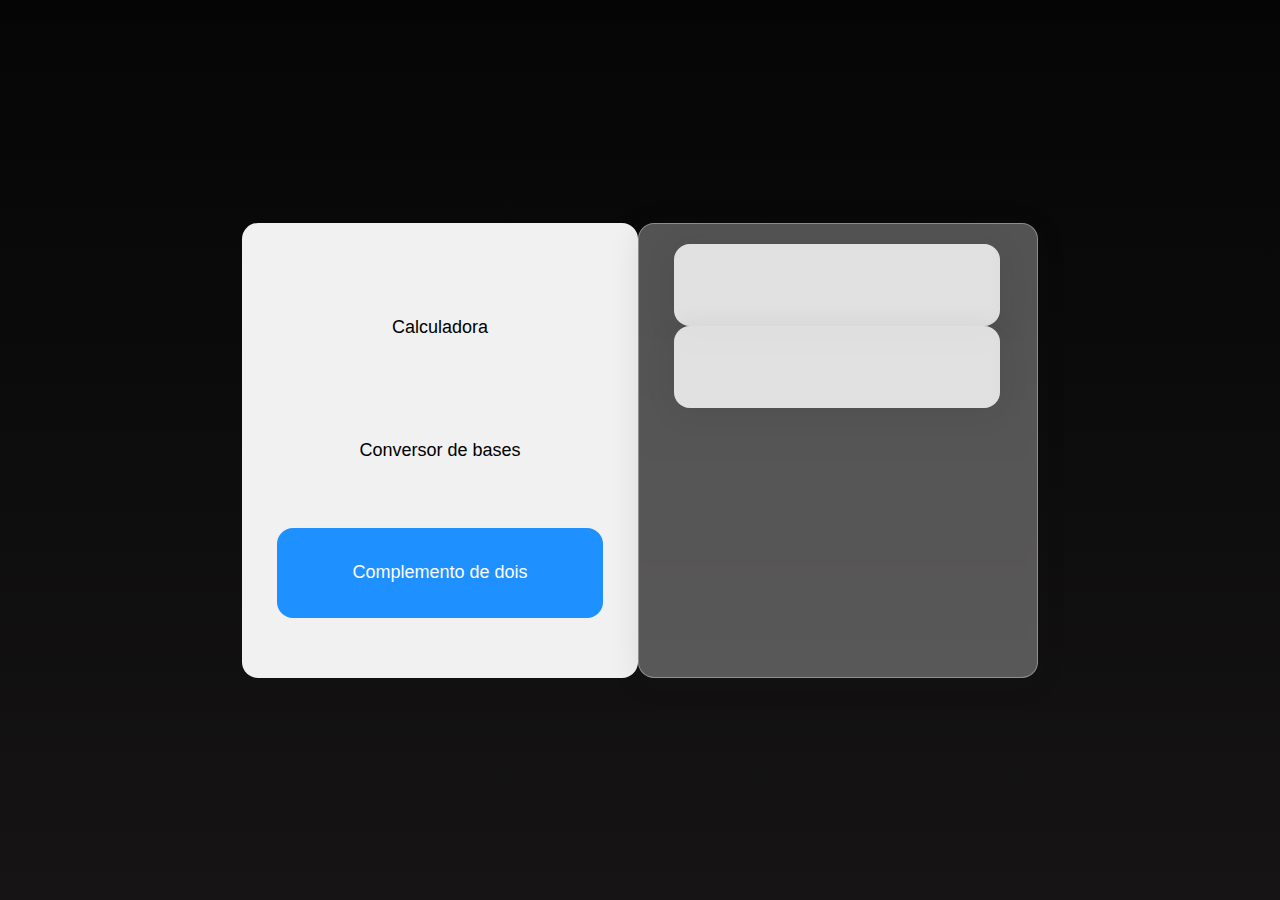
==== html/binConversor.html @ 500257fc "primeiro commit" ====
<!DOCTYPE html>
<html lang="pt-br">
  <head>
    <meta charset="UTF-8" />
    <meta name="viewport" content="width=device-width, initial-scale=1.0" />
    <link rel="stylesheet" href="../style/style.css" />
    <title>Conversor para complemento de dois</title>
  </head>
  <body>
    <div class="menu">
      <div class="header-right">
        <a href="index.html">Calculadora</a>
        <a href="conversor.html">Conversor de bases</a>
        <a class="active" href="binConversor.html">Complemento de dois</a>
      </div>
    </div>

    <div class="wrapper">
      <input type="number" class="screen" />
      <input type="number" class="screen" />
    </div>
  </body>
</html>
---- style/style.css ----
html {
  box-sizing: border-box;
  height: 100%;
}

*,
*::before,
*::after {
  box-sizing: inherit;
  margin: 0;
  padding: 0;
}

body {
  align-items: center;
  background: linear-gradient(180deg, #050505, #161414);
  display: flex;
  font-family: Arial, Helvetica, sans-serif;
  font-display: swap;
  height: inherit;
  justify-content: center;
}

/*
MENU
*/

/* Style the header with a grey background and some padding */
.menu {
  display: flex;
  align-items: center;
  overflow: hidden;
  background-color: #f1f1f1;
  padding: 20px 10px;
  border-radius: 16px;
  height: 455px;
  padding: 20px 35px;
}

/* Style the header links */
.menu a {
  float: none;
  display: block;
  text-align: left;
  color: black;
  text-align: center;
  padding: 10% 0;
  text-decoration: none;
  font-size: 18px;
  line-height: 25px;
  border-radius: 16px;
  margin: 10% 0;
  width: 326px;
}

/* Change the background color on mouse-over */
.menu a:hover {
  background-color: #ddd;
  color: black;
}

/* Style the active/current link*/
.menu a.active {
  background-color: dodgerblue;
  color: white;
}

/* Float the link section to the right */
/*.header-right {
  float: right;
}*/

/*
CALCULADORA
*/

.wrapper {
  backdrop-filter: blur(5.5px);
  -webkit-backdrop-filter: blur(5.5px);
  border-radius: 16px;
  box-shadow: 0 4px 30px rgba(35, 35, 35, 0.1);
  color: #232323;
  backdrop-filter: blur(4px);
  -webkit-backdrop-filter: blur(4px);
  background: rgba(255, 255, 255, 0.3);
  border: 1px solid rgba(255, 255, 255, 0.34);
  flex-basis: 400px;
  height: 455px;
  padding: 20px 35px;
}

.screen {
  backdrop-filter: blur(5.5px);
  -webkit-backdrop-filter: blur(5.5px);
  background: rgba(255, 255, 255, 0.75);
  border: 1px solid rgba(255, 255, 255, 0.01);
  border-radius: 16px;
  box-shadow: 0 4px 30px rgba(35, 35, 35, 0.1);
  color: #232323;
  font-size: 35px;
  overflow: auto;
  padding: 20px;
  text-align: right;
  width: 326px;
}

.calc-button-row {
  display: flex;
  justify-content: space-between;
  margin: 5% 0;
}

.calc-button {
  backdrop-filter: blur(5.5px);
  -webkit-backdrop-filter: blur(5.5px);
  background: rgba(255, 255, 255, 0.75);
  border: 1px solid rgba(255, 255, 255, 0.01);
  border-radius: 16px;
  box-shadow: 0 4px 30px rgba(35, 35, 35, 0.1);
  color: #232323;
  flex-basis: 20%;
  font-family: inherit;
  font-size: 24px;
  height: 65px;
}

.operator {
  backdrop-filter: blur(5.5px);
  -webkit-backdrop-filter: blur(5.5px);
  background: rgba(255, 255, 255, 0.75);
  border: 1px solid rgba(255, 255, 255, 0.01);
  border-radius: 16px;
  box-shadow: 0 4px 30px rgba(35, 35, 35, 0.1);
  color: #fff;
  background: #d72880;
}

.operator:hover {
  background-color: inherit;
  color: inherit;
}

.calc-button:hover {
  background-color: inherit;
}

.calc-button:active {
  background-color: #ffef78;
}

.double {
  flex-basis: 47%;
}

.full {
  flex-basis: 100%;
}
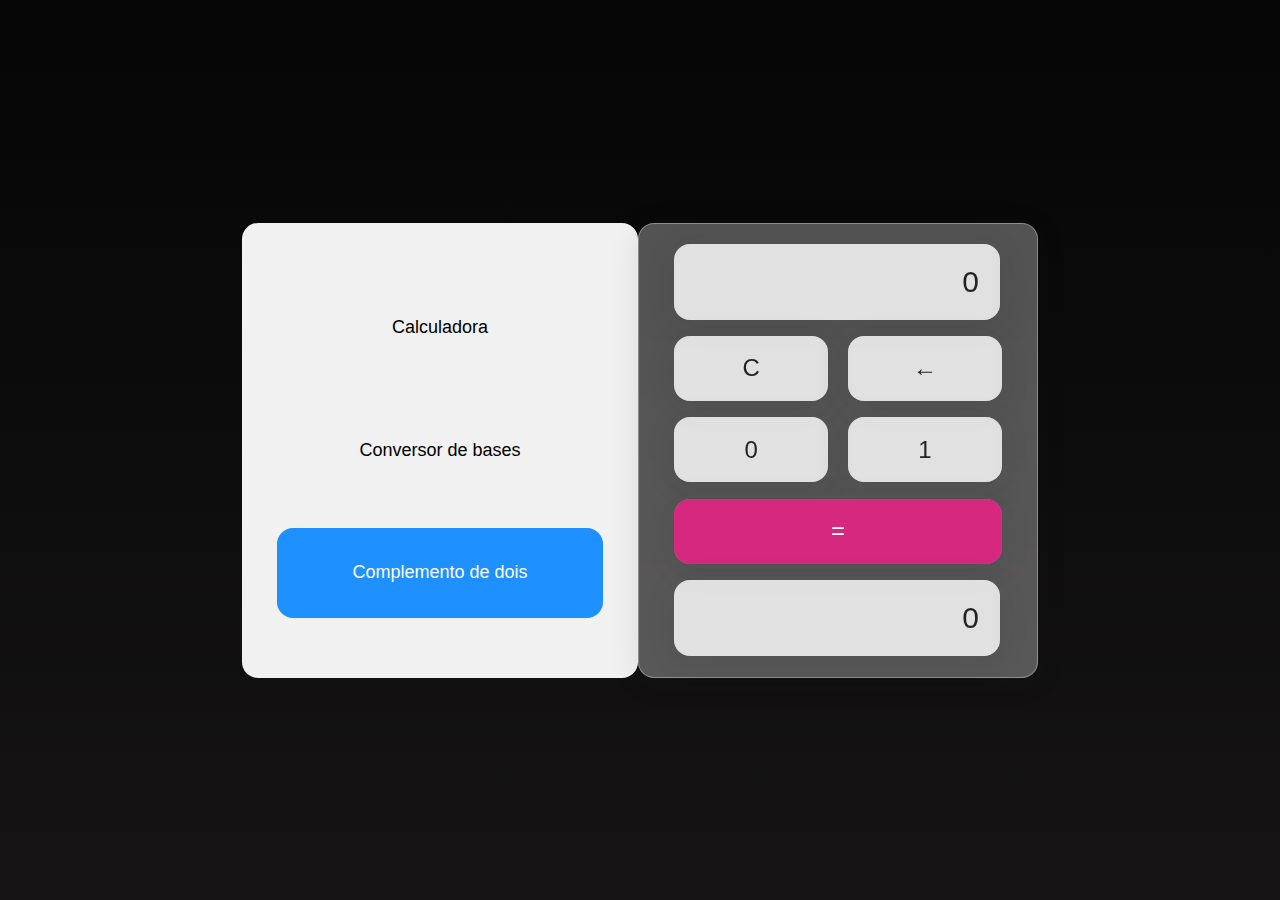
==== commit 5c89a4d3: "Conversões" ====
--- a/html/binConversor.html
+++ b/html/binConversor.html
@@ -3,7 +3,7 @@
   <head>
     <meta charset="UTF-8" />
     <meta name="viewport" content="width=device-width, initial-scale=1.0" />
-    <link rel="stylesheet" href="../style/style.css" />
+    <link rel="stylesheet" href="../style/twoComplement.css" />
     <title>Conversor para complemento de dois</title>
   </head>
   <body>
@@ -16,8 +16,24 @@
     </div>
 
     <div class="wrapper">
-      <input type="number" class="screen" />
-      <input type="number" class="screen" />
+      <section class="screen">0</section>
+
+      <section class="calc-buttons">
+        <div class="calc-button-row">
+          <button class="calc-button double">C</button>
+          <button class="calc-button double">&larr;</button>
+        </div>
+        <div class="calc-button-row">
+          <button class="calc-button double">0</button>
+          <button class="calc-button double">1</button>
+        </div>
+        <div class="calc-button-row">
+          <button class="calc-button operator full">&equals;</button>
+        </div>
+      </section>
+      <section class="result-screen">0</section>
     </div>
+
+    <script src="../scripts/twoComplement.js"></script>
   </body>
 </html>
--- a/style/twoComplement.css
+++ b/style/twoComplement.css
@@ -0,0 +1,177 @@
+html {
+  box-sizing: border-box;
+  height: 100%;
+}
+
+*,
+*::before,
+*::after {
+  box-sizing: inherit;
+  margin: 0;
+  padding: 0;
+}
+
+body {
+  align-items: center;
+  background: linear-gradient(180deg, #050505, #161414);
+  display: flex;
+  font-family: Arial, Helvetica, sans-serif;
+  font-display: swap;
+  height: inherit;
+  justify-content: center;
+}
+
+input::-webkit-outer-spin-button,
+input::-webkit-inner-spin-button {
+  -webkit-appearance: none;
+  margin: 0;
+}
+
+/*
+MENU
+*/
+
+/* Style the header with a grey background and some padding */
+.menu {
+  display: flex;
+  align-items: center;
+  overflow: hidden;
+  background-color: #f1f1f1;
+  padding: 20px 10px;
+  border-radius: 16px;
+  height: 455px;
+  padding: 20px 35px;
+}
+
+/* Style the header links */
+.menu a {
+  float: none;
+  display: block;
+  text-align: left;
+  color: black;
+  text-align: center;
+  padding: 10% 0;
+  text-decoration: none;
+  font-size: 18px;
+  line-height: 25px;
+  border-radius: 16px;
+  margin: 10% 0;
+  width: 326px;
+}
+
+/* Change the background color on mouse-over */
+.menu a:hover {
+  background-color: #ddd;
+  color: black;
+}
+
+/* Style the active/current link*/
+.menu a.active {
+  background-color: dodgerblue;
+  color: white;
+}
+
+/*
+CONVERSOR COMPLEMENTO DE DOIS
+*/
+
+.wrapper {
+  backdrop-filter: blur(5.5px);
+  -webkit-backdrop-filter: blur(5.5px);
+  border-radius: 16px;
+  box-shadow: 0 4px 30px rgba(35, 35, 35, 0.1);
+  color: #232323;
+  backdrop-filter: blur(4px);
+  -webkit-backdrop-filter: blur(4px);
+  background: rgba(255, 255, 255, 0.3);
+  border: 1px solid rgba(255, 255, 255, 0.34);
+  flex-basis: 400px;
+  height: 455px;
+  padding: 20px 35px;
+}
+
+.screen {
+  backdrop-filter: blur(5.5px);
+  -webkit-backdrop-filter: blur(5.5px);
+  background: rgba(255, 255, 255, 0.75);
+  border: 1px solid rgba(255, 255, 255, 0.01);
+  border-radius: 16px;
+  box-shadow: 0 4px 30px rgba(35, 35, 35, 0.1);
+  color: #232323;
+  font-size: 30px;
+  overflow: auto;
+  padding: 20px;
+  text-align: right;
+  width: 326px;
+}
+
+.result-screen {
+  backdrop-filter: blur(5.5px);
+  -webkit-backdrop-filter: blur(5.5px);
+  background: rgba(255, 255, 255, 0.75);
+  border: 1px solid rgba(255, 255, 255, 0.01);
+  border-radius: 16px;
+  box-shadow: 0 4px 30px rgba(35, 35, 35, 0.1);
+  color: #232323;
+  font-size: 30px;
+  overflow: auto;
+  padding: 20px;
+  text-align: right;
+  width: 326px;
+}
+
+.calc-button-row {
+  display: flex;
+  justify-content: space-between;
+  margin: 5% 0;
+}
+
+.calc-button {
+  backdrop-filter: blur(5.5px);
+  -webkit-backdrop-filter: blur(5.5px);
+  background: rgba(255, 255, 255, 0.75);
+  border: 1px solid rgba(255, 255, 255, 0.01);
+  border-radius: 16px;
+  box-shadow: 0 4px 30px rgba(35, 35, 35, 0.1);
+  color: #232323;
+  flex-basis: 20%;
+  font-family: inherit;
+  font-size: 24px;
+  height: 65px;
+}
+
+.operator {
+  backdrop-filter: blur(5.5px);
+  -webkit-backdrop-filter: blur(5.5px);
+  background: rgba(255, 255, 255, 0.75);
+  border: 1px solid rgba(255, 255, 255, 0.01);
+  border-radius: 16px;
+  box-shadow: 0 4px 30px rgba(35, 35, 35, 0.1);
+  color: #fff;
+  background: #d72880;
+}
+
+.operator:hover {
+  background-color: inherit;
+  color: inherit;
+}
+
+.calc-button:hover {
+  background-color: inherit;
+}
+
+.calc-button:active {
+  background-color: #ffef78;
+}
+
+.double {
+  flex-basis: 47%;
+}
+
+.full {
+  flex-basis: 100%;
+}
+
+.terco {
+  flex-basis: 30%;
+}
